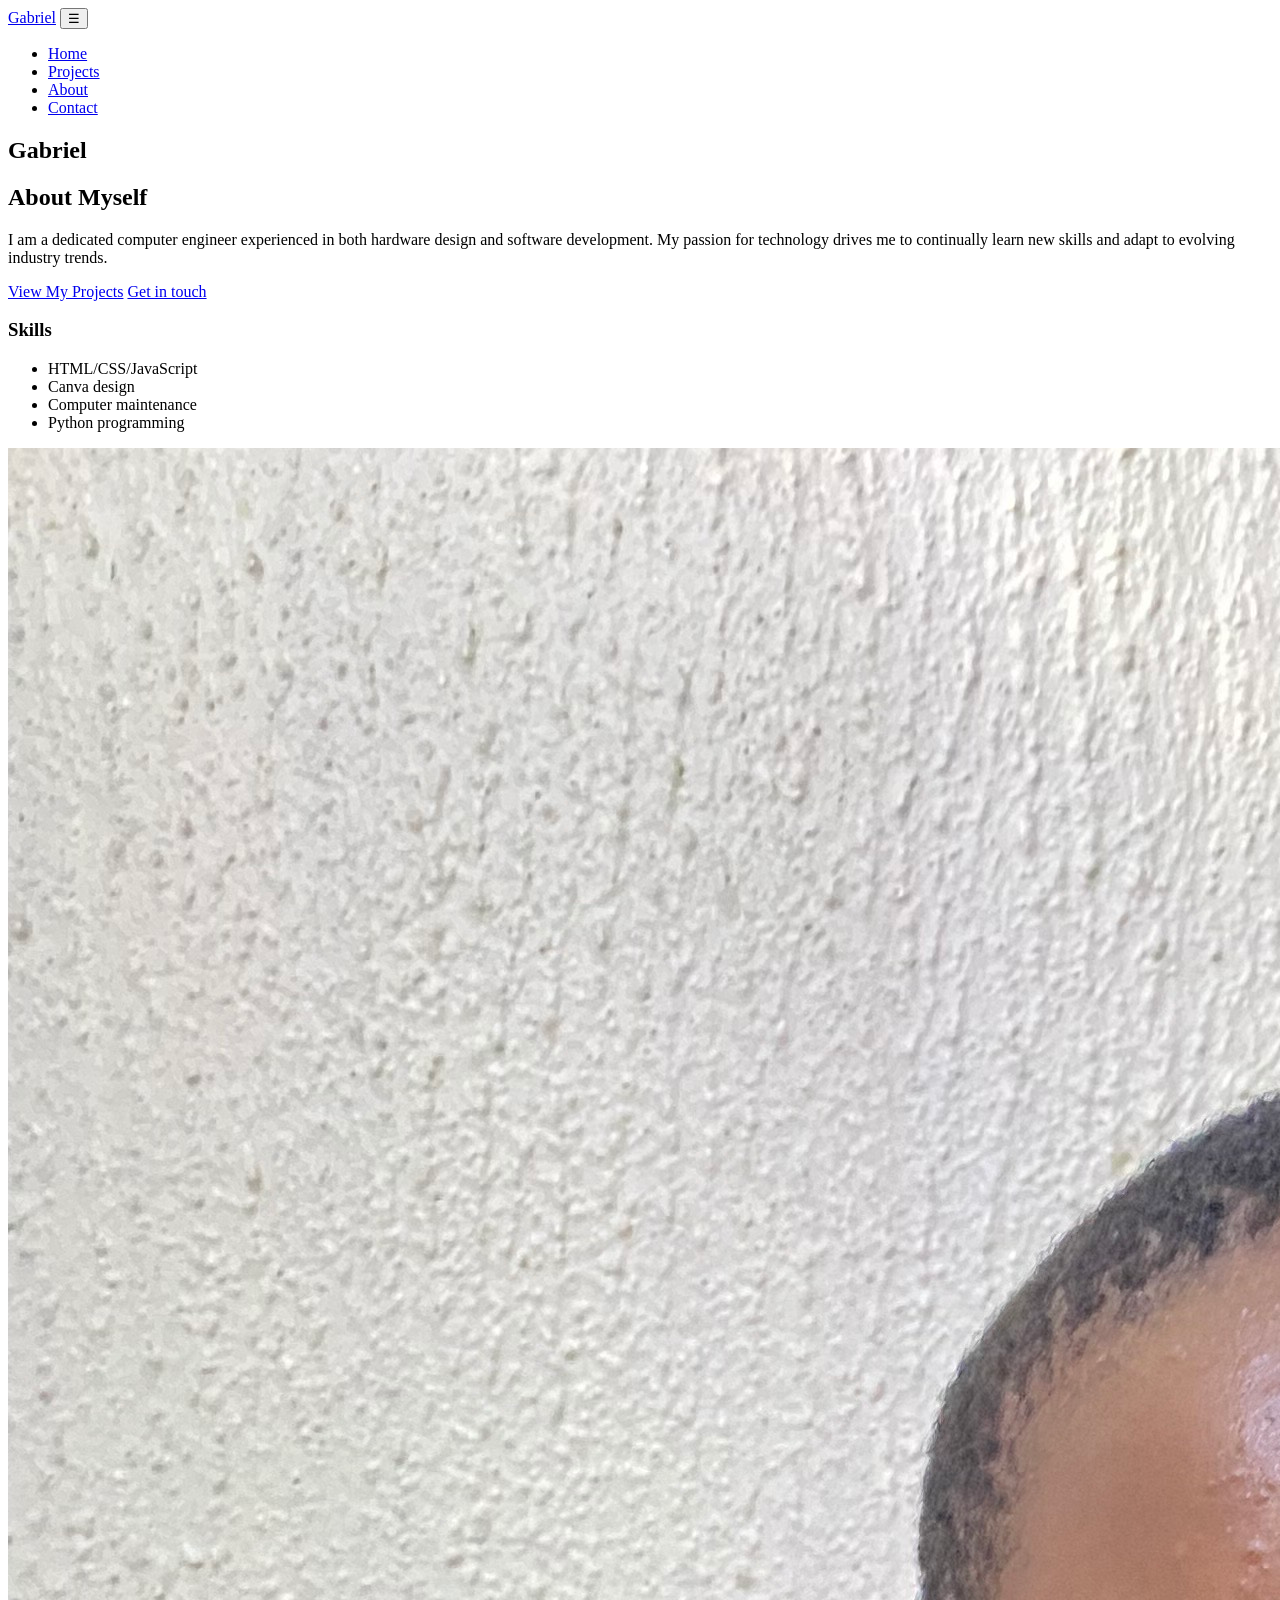
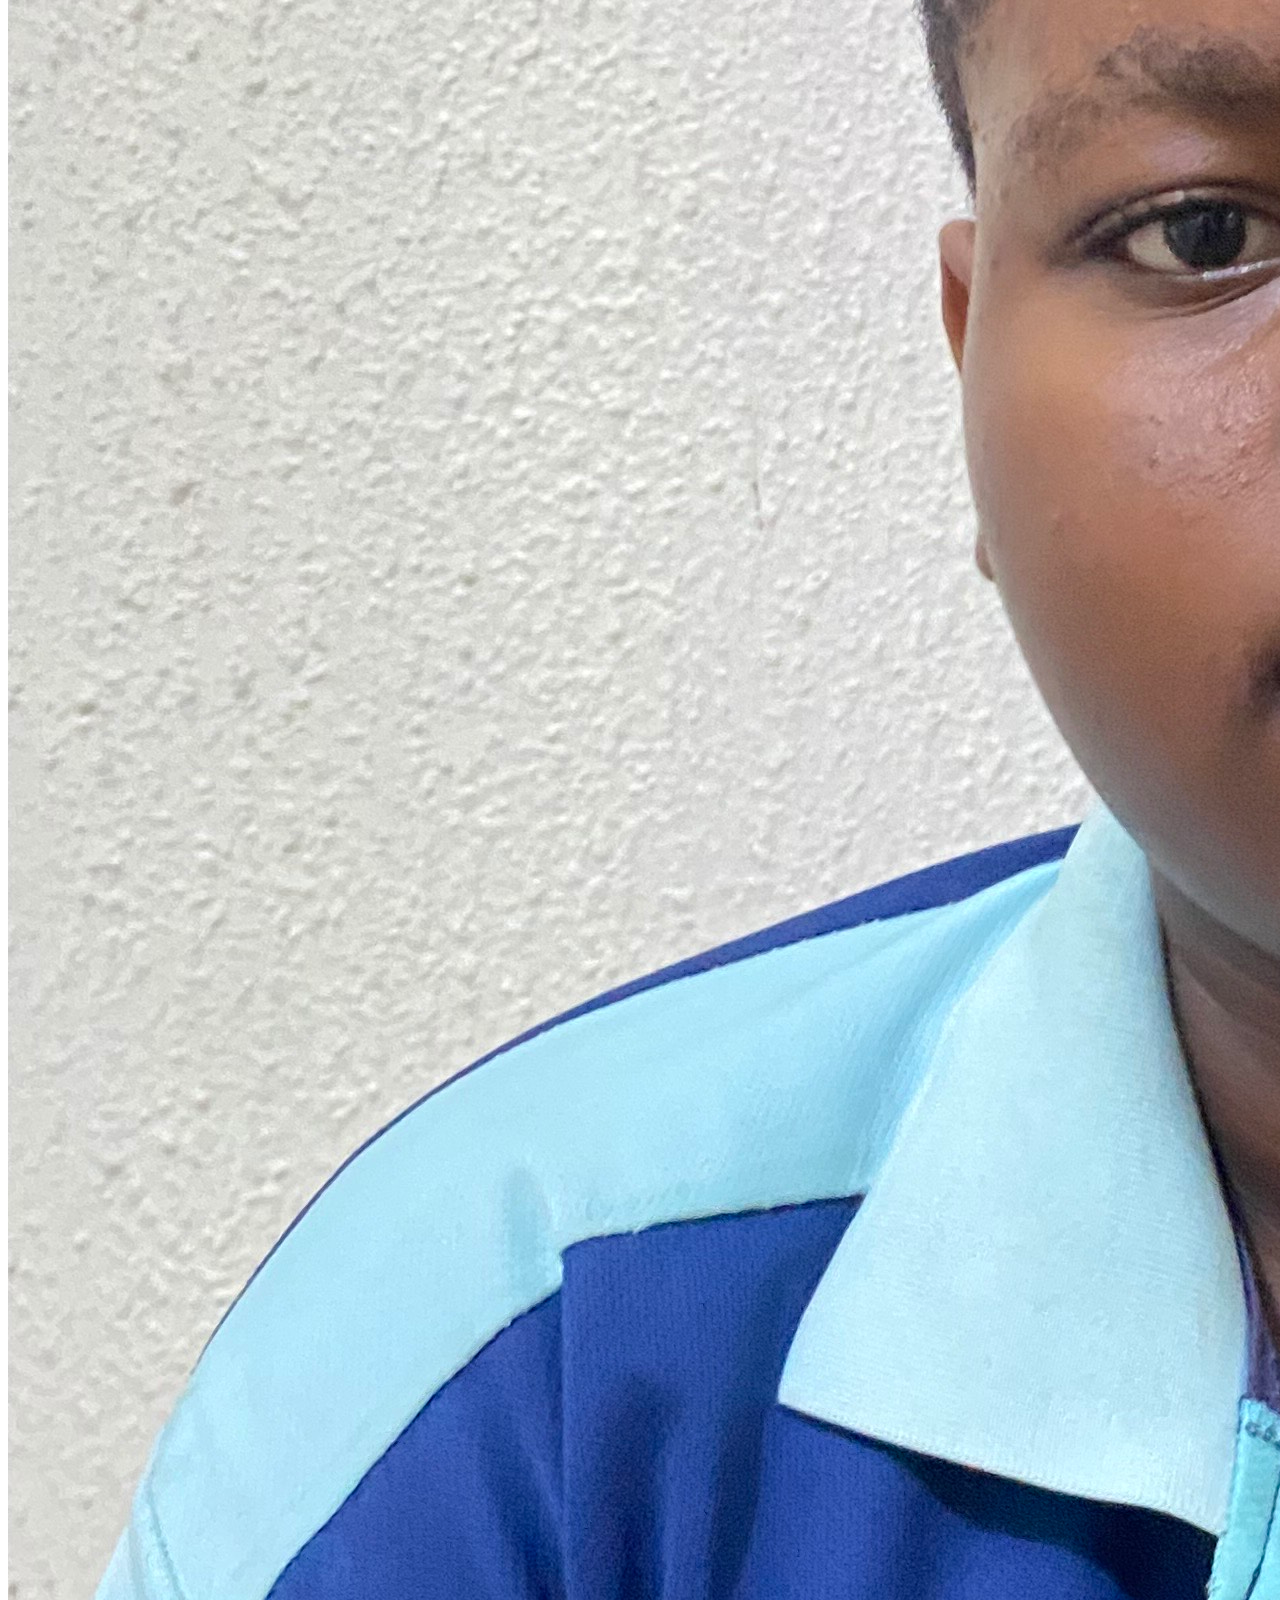
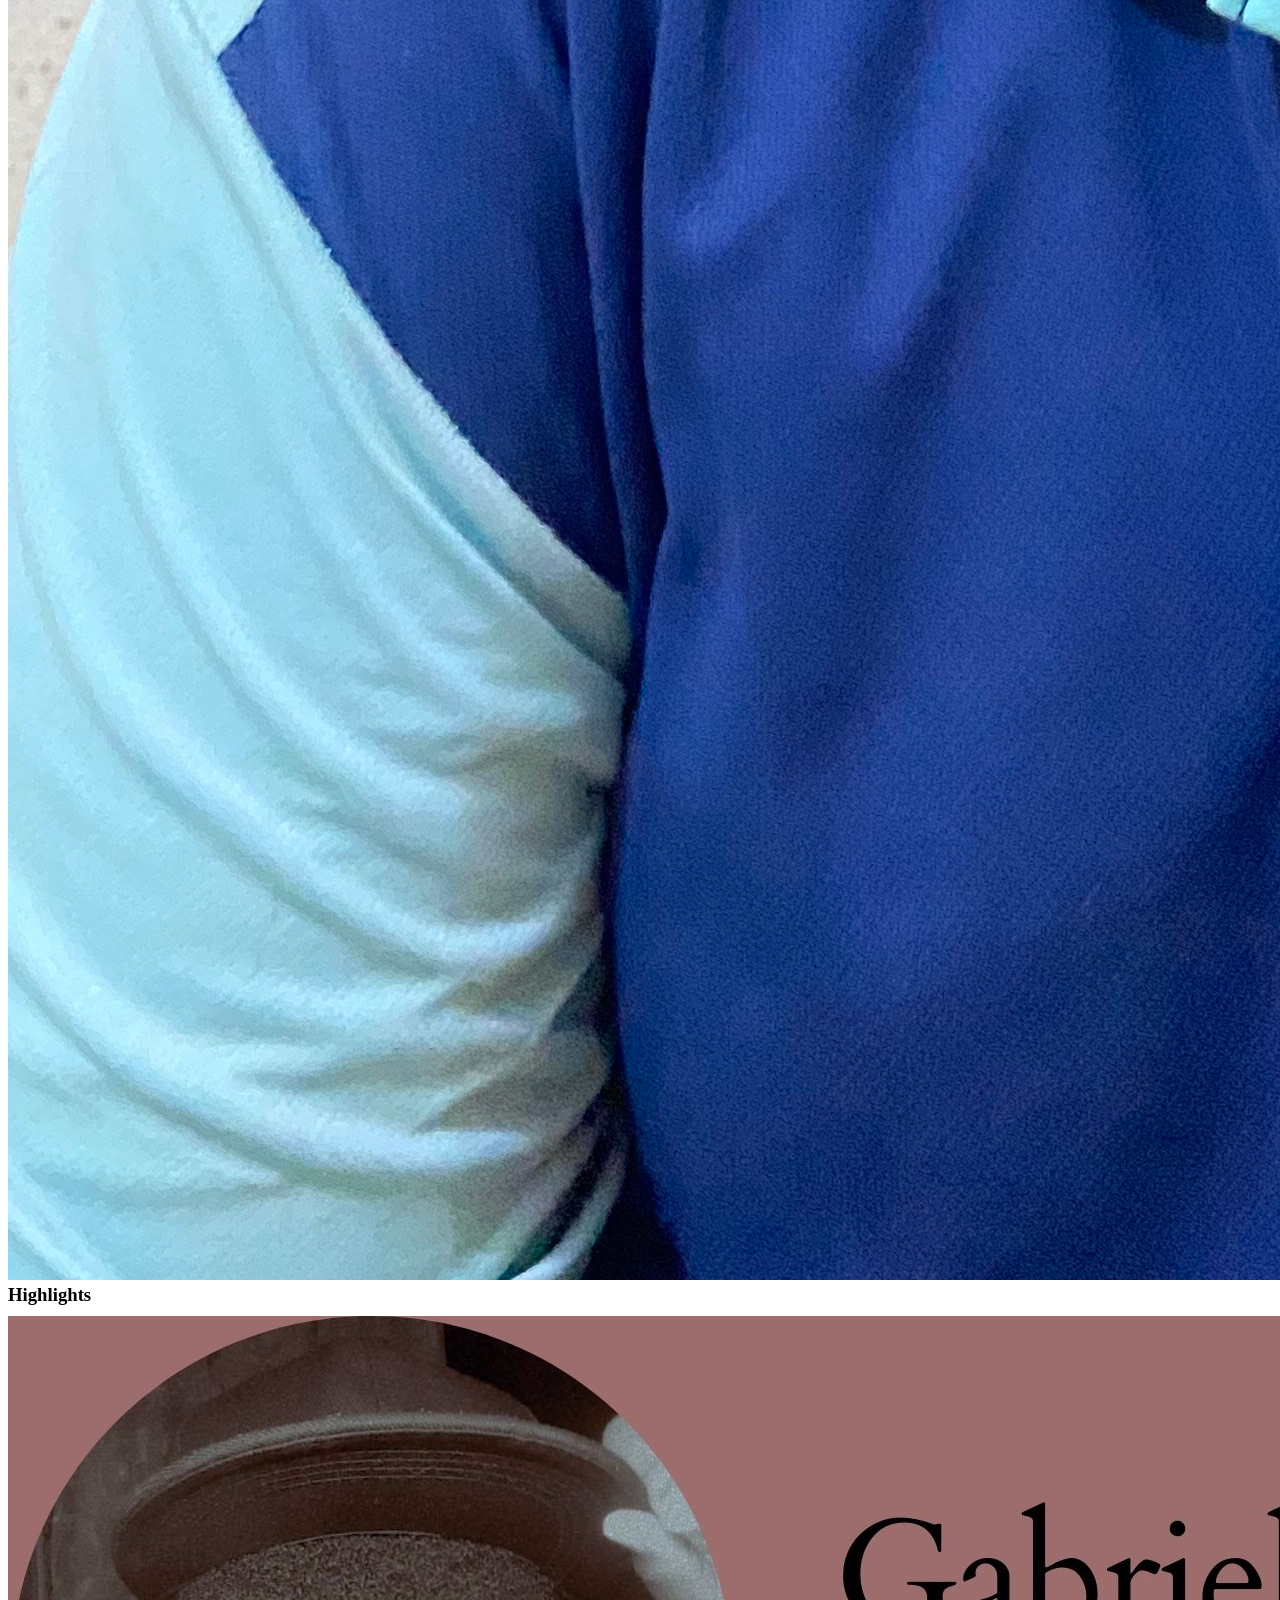
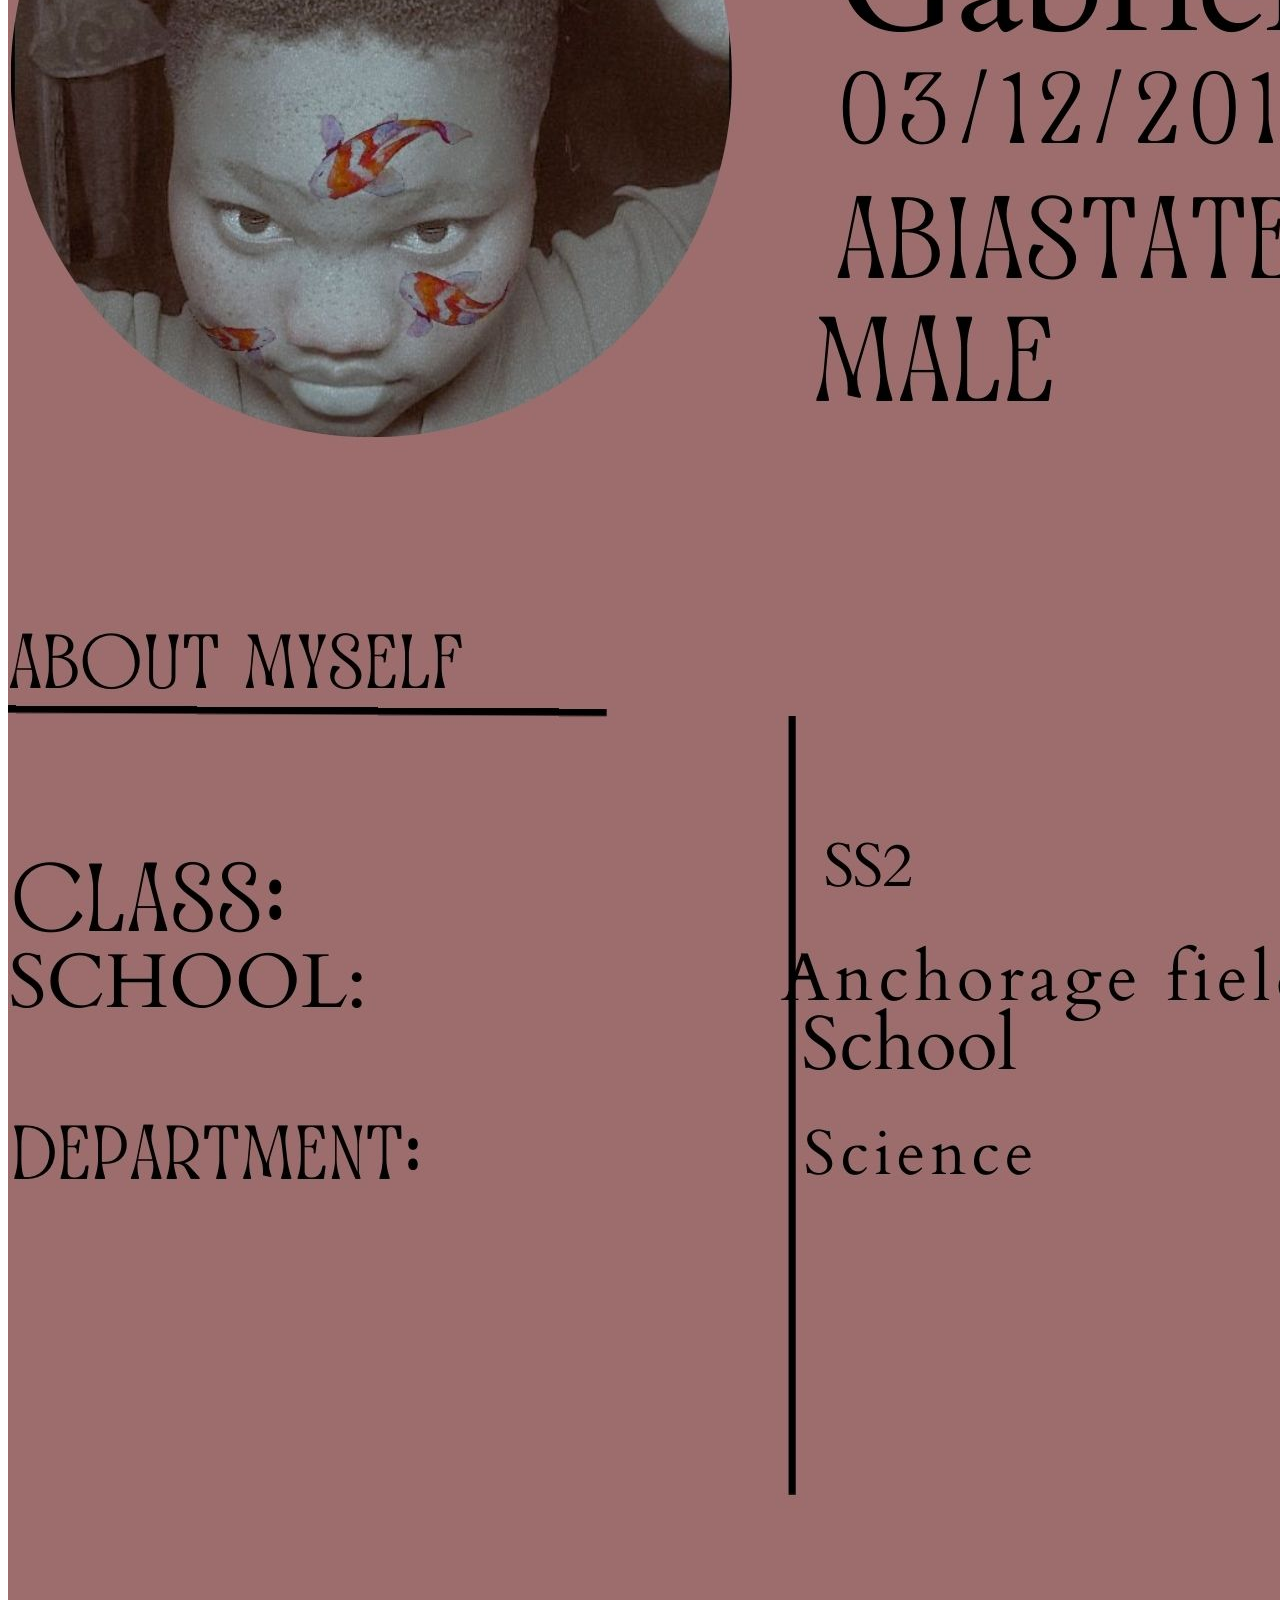
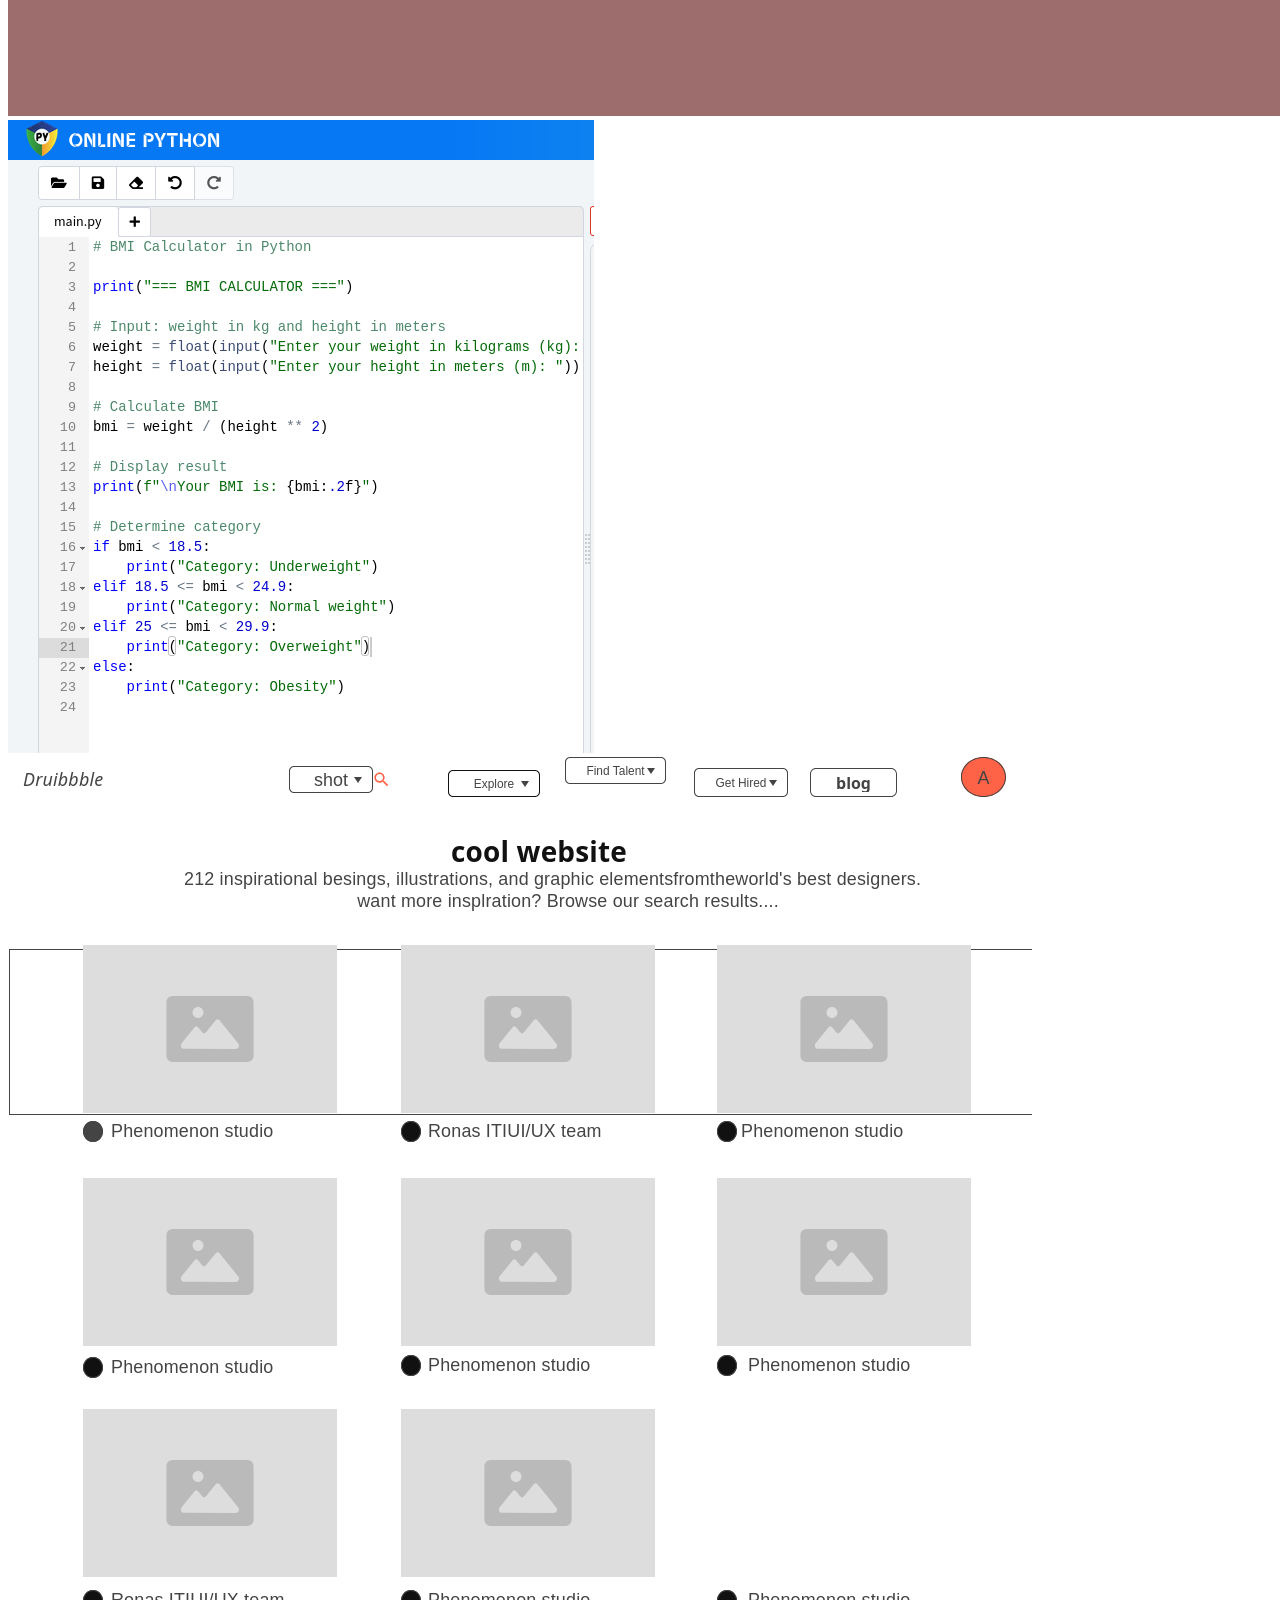
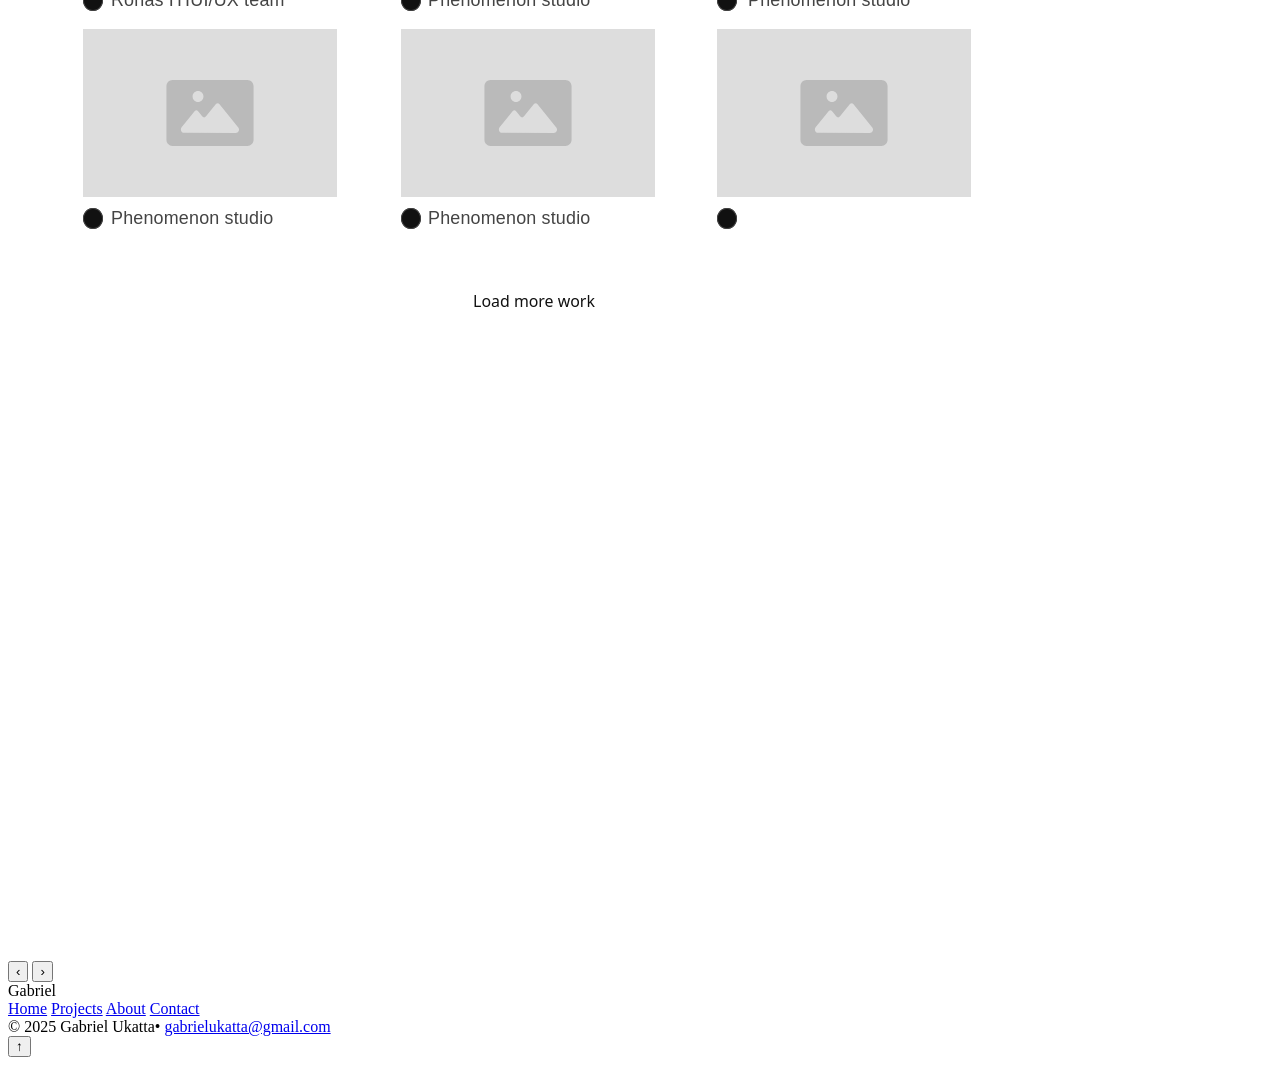
==== index.html @ 64c1f009 "Add files via upload" ====
<!doctype html>
<html lang="en">
<head>
  <meta charset="utf-8">
  <meta name="viewport" content="width=device-width, initial-scale=1">
  <title>Home | Gabriel's page</title>
  <link rel="stylesheet" href="css/styles.css">
</head>
<body>
  <nav class="site-nav">
    <div class="container nav-inner">
      <a class="brand" href="index.html">Gabriel</a>
      <button class="nav-toggle" aria-label="Open menu">☰</button>
      <ul class="nav-links">
        <li><a href="index.html">Home</a></li>
        <li><a href="projects.html">Projects</a></li>
        <li><a href="about.html">About</a></li>
        <li><a href="contact.html">Contact</a></li>
      </ul>
    </div>
  </nav>

  <main class="container hero">
    <section class="hero-left">
      <h2 class="intro">Gabriel</h2>
      <h2>About Myself</h2>
      <p class="bio">I am a dedicated computer engineer experienced in both hardware design and software development. My passion for technology
         drives me to continually learn new skills and adapt to evolving industry trends.</p>
      <p>
        <a class="btn" href="projects.html">View My Projects</a>
        <a class="btn" href="contact.html">Get in touch</a>
      </p>

      <h3 class="skills-heading">Skills</h3>
      <ul class="skills-list moved">
        <li>HTML/CSS/JavaScript</li>
        <li>Canva design</li>
        <li>Computer maintenance</li>
        <li>Python programming</li>
      </ul>
    </section>

    <aside class="hero-right">
      <img src="ggg.jpeg" alt="Gabriel" class="profile nudged">
    </aside>
  </main>

  <!-- Highlights slideshow: uses the site's slideshow JS/CSS -->
  <section class="slideshow hero-gallery container" aria-label="Highlights slideshow">
    <h3 style="margin-top:0;margin-bottom:.6rem;color:var(--text)">Highlights</h3>
    <div class="slides">
      <div class="slide"><a href="Gabriel.jpeg" target="_blank" rel="noopener"><img src="Gabriel.jpeg" alt="Gabriel"></a></div>
      <div class="slide"><a href="BMI CALCULATOR.jpeg" target="_blank" rel="noopener"><img src="BMI CALCULATOR.jpeg" alt="BMI Calculator"></a></div>
      <div class="slide"><a href="wireframe.jpeg" target="_blank" rel="noopener"><img src="wireframe.jpeg" alt="Wireframe"></a></div>
    </div>
    <button class="prev" aria-label="Previous">‹</button>
    <button class="next" aria-label="Next">›</button>
    <div class="dots" role="tablist"></div>
  </section>

  <script src="js/main.js"></script>

  <footer class="site-footer">
      <div class="container footer-inner">
        <div class="footer-brand">Gabriel</div>
        <nav class="footer-nav">
          <a href="index.html">Home</a>
          <a href="projects.html">Projects</a>
          <a href="about.html">About</a>
          <a href="contact.html">Contact</a>
        </nav>
        <div class="footer-meta">© 2025 Gabriel Ukatta• <a href="mailto:gabrielukatta@gmail.com">gabrielukatta@gmail.com</a></div>
      </div>
      <button id="backToTop" class="back-to-top" aria-label="Back to top">↑</button>
    </footer>
</body>
</html>
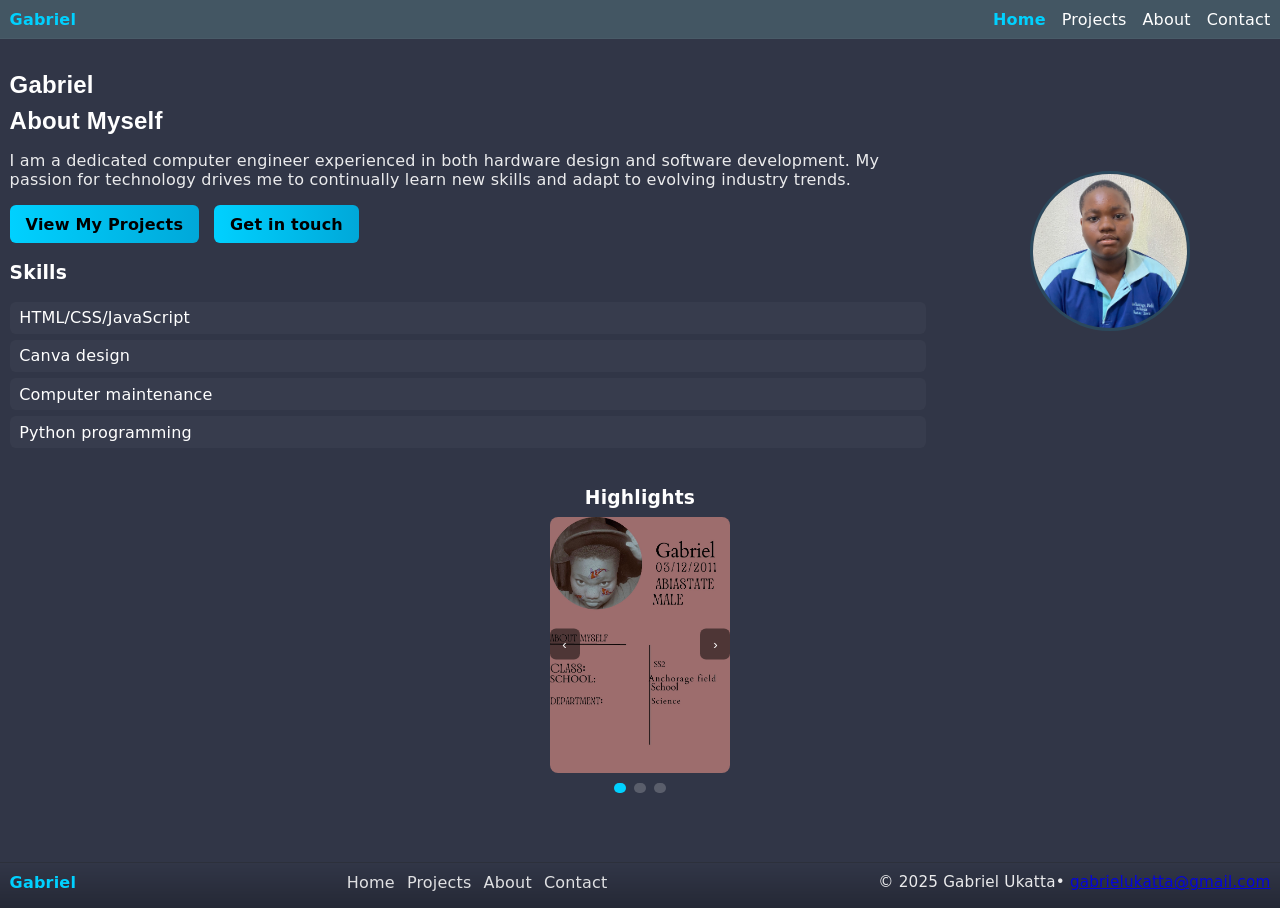
==== commit b0fb4692: "Update index.html" ====
--- a/index.html
+++ b/index.html
@@ -4,7 +4,7 @@
   <meta charset="utf-8">
   <meta name="viewport" content="width=device-width, initial-scale=1">
   <title>Home | Gabriel's page</title>
-  <link rel="stylesheet" href="css/styles.css">
+  <link rel="stylesheet" href="styles.css">
 </head>
 <body>
   <nav class="site-nav">
@@ -58,7 +58,7 @@
     <div class="dots" role="tablist"></div>
   </section>
 
-  <script src="js/main.js"></script>
+  <script src="main.js"></script>
 
   <footer class="site-footer">
       <div class="container footer-inner">
@@ -74,4 +74,4 @@
       <button id="backToTop" class="back-to-top" aria-label="Back to top">↑</button>
     </footer>
 </body>
-</html>+</html>
--- a/styles.css
+++ b/styles.css
@@ -0,0 +1,221 @@
+/* Global / Reset */
+:root{
+  --bg:#313647;
+  --nav:#435663;
+  --text:#ffffff;
+  --accent:#00d1ff;
+  --max-width:1300px;
+}
+*{box-sizing:border-box}
+.container{max-width:var(--max-width);margin:0 auto;padding:.6rem}
+
+/* Make the page use a column flex layout so footer can stick to the bottom on short pages */
+html,body{height:100%;margin:0;background:var(--bg);color:var(--text);font-family:Inter, Poppins, Roboto, system-ui, -apple-system, BlinkMacSystemFont, 'Segoe UI', Roboto, 'Helvetica Neue', Arial;letter-spacing:0.2px;}
+body{display:flex;flex-direction:column;min-height:100vh}
+main{flex:1}
+
+.site-nav{background:var(--nav);border-bottom:1px solid rgba(255,255,255,0.03)}
+.nav-inner{display:flex;align-items:center;justify-content:space-between}
+.brand{color:var(--accent);text-decoration:none;font-weight:700}
+.nav-links{list-style:none;display:flex;gap:1rem;margin:0;padding:0}
+.nav-links a{color:var(--text);text-decoration:none;transition:color .18s ease, transform .12s ease}
+
+/* Ensure nav links are always visible (desktop and mobile) */
+.site-nav .nav-links a,
+.site-nav .nav-links a:visited,
+.nav-links.show a{
+  color:var(--text);
+}
+
+/* Link interaction states: hover, focus, active (pressed) for all pages */
+.nav-links a:hover,.nav-links a:focus{color:var(--accent);transform:translateY(-1px);outline:none}
+.nav-links a:active{ 
+  color:#00a0cc;
+  transform:translateY(-12px);
+
+}
+
+/* Keyboard focus visible (better accessibility) */
+.nav-links a:focus-visible{outline:3px solid rgba(0,209,255,0.15);outline-offset:4px;border-radius:6px}
+
+/* Mark current page link */
+.nav-links a.current,
+.nav-links a[aria-current="page"],
+.nav-inner .nav-links a.current,
+.nav-inner .nav-links a[aria-current="page"]{
+  color:var(--accent);
+  font-weight:700;
+}
+
+/* Mirror for footer nav (keep consistent) */
+.footer-nav a.current,.footer-nav a[aria-current="page"]{color:var(--accent);font-weight:700}
+.nav-toggle{display:none;background:transparent;border:none;color:var(--text);font-size:1.4rem}
+.nav-toggle:focus{outline:2px solid rgba(0,209,255,0.25);outline-offset:3px;border-radius:6px}
+
+/* Hero */
+.hero{display:grid;grid-template-columns:1fr 320px;gap:1.5rem;align-items:center;padding:2rem .6rem}
+.hero-left h2{margin:0 0 .5rem 0;font-family:'Poppins', 'Montserrat', 'Roboto Condensed', sans-serif}
+.bio{opacity:0.9}
+.btn{display:inline-block;padding:.6rem 1rem;background:linear-gradient(90deg,var(--accent),#00a8d9);color:#000;border-radius:6px;text-decoration:none;font-weight:600}
+.btn.secondary{background:transparent;color:var(--text);border:1px solid rgba(255,255,255,0.06);padding:.55rem .95rem;margin-left:.6rem}
+.btn.secondary:hover{background:rgba(255,255,255,0.02);border-color:rgba(0,209,255,0.12);color:var(--accent)}
+.btn + .btn{margin-left:.6rem}
+.hero-right{display:flex;flex-direction:column;align-items:center;gap:1rem}
+.profile{width:160px;height:160px;object-fit:cover;border-radius:999px;border:3px solid rgba(0,209,255,0.12)}
+.profile.nudged{transform:translateY(-12px)}
+.skills-list{list-style:none;padding:0;margin:0;text-align:left}
+.skills-list.moved{margin-top:1rem}
+.skills-list li{background:rgba(255,255,255,0.03);padding:.4rem .6rem;border-radius:6px;margin-bottom:.4rem}
+
+/* About page skill badges */
+.skill-list{display:flex;flex-wrap:wrap;gap:.5rem;padding:0;margin:0;list-style:none}
+.skill-list li{margin:0}
+.skill-badge{display:inline-block;padding:.35rem .6rem;border-radius:999px;background:rgba(255,255,255,0.03);color:var(--text);border:1px solid rgba(255,255,255,0.04);font-weight:600;cursor:default}
+.skill-badge:hover{background:rgba(0,209,255,0.08);border-color:rgba(0,209,255,0.18);color:var(--accent)}
+
+/* Projects */
+.projects-page h1{margin-top:1rem}
+.projects-grid{display:grid;grid-template-columns:repeat(auto-fit,minmax(240px,1fr));gap:1rem}
+.project-card{
+  background:rgba(255,255,255,0.03);
+  padding:1rem;
+  border-radius:8px;
+  display:flex;
+  flex-direction:column;
+ }
+
+.project-card img{
+  width:100%;
+  height:140px;
+  object-fit:cover;
+  border-radius:6px;
+  gap:0.3em;
+}
+.tech-tags{margin-top:.6rem}
+.tech-tag{display:inline-block;background:rgba(0,209,255,0.12);color:var(--accent);padding:.2rem .4rem;border-radius:4px;font-size:.85rem;margin-right:.4rem}
+
+/* Improve paragraph alignment inside project cards */
+.project-card p{
+  margin:.6rem 0 0;
+  line-height:1.55;
+  letter-spacing:0.12px;
+}
+.project-card h3{margin-top:.6rem;margin-bottom:.4rem}
+
+/* About */
+.two-col{display:grid;grid-template-columns:1fr 320px;gap:2rem;align-items:start}
+.skills{align-self:start;margin-top:0}
+.education h2,.skills h2{margin-top:0}
+
+/* Contact */
+.contact-header h1{margin:0 0 .25rem}
+.contact-header p{margin:0 0 1rem;opacity:0.95}
+
+.contact-grid{display:grid;grid-template-columns:1fr 320px;gap:1.5rem;align-items:start}
+.contact-form{display:block}
+.contact-form .form-row{margin-bottom:.75rem}
+.contact-form label{display:block;margin-bottom:.25rem;font-weight:600}
+.contact-form input,.contact-form textarea{width:100%;padding:.6rem;border-radius:8px;border:1px solid rgba(255,255,255,0.06);background:transparent;color:var(--text)}
+
+/* Make the message textarea text match other inputs (use --text) and soften the placeholder */
+.contact-form textarea{color:var(--text);background:transparent}
+.contact-form textarea::placeholder{color:rgba(255,255,255,0.6)}
+
+/* Ensure the small 'Message me' button in the contact-info card shows black text (override earlier link color) */
+.contact-info.card .btn{color:#000}
+.form-actions{display:flex;gap:.75rem;align-items:center}
+.form-status{color:var(--accent);font-weight:700}
+.contact-info.card{background:rgba(255,255,255,0.02);padding:1rem;border-radius:8px}
+.contact-info.card h2{margin-top:0}
+.contact-info.card a{color:var(--accent);text-decoration:none}
+.contact-info.card p{margin:.6rem 0}
+
+/* contact page info item */
+.info-item{background:rgba(255,255,255,0.01);padding:.6rem;border-radius:6px;margin:.6rem 0}
+.info-item h3{margin:.2rem 0 .35rem}
+.info-item .info-btn{margin-top:.4rem}
+
+/* Responsive */
+@media (max-width:900px){
+  .hero{grid-template-columns:1fr;}
+  .two-col{grid-template-columns:1fr;}
+  .nav-toggle{display:block}
+  .nav-links{display:none;flex-direction:column;background:var(--nav);position:absolute;right:1rem;top:56px;padding:1rem;border-radius:8px}
+  .nav-links.show{display:flex}
+}
+
+/* Footer */
+.site-footer{background:linear-gradient(180deg, rgba(0,0,0,0.0), rgba(0,0,0,0.25));border-top:1px solid rgba(255,255,255,0.03);padding:.4rem 0;margin-top:0}
+.footer-inner{display:flex;gap:1rem;align-items:center;justify-content:space-between}
+.footer-brand{color:var(--accent);font-weight:700}
+.footer-nav{display:flex;gap:.75rem}
+.footer-nav a{color:rgba(255,255,255,0.85);text-decoration:none}
+.footer-meta{opacity:0.9;font-size:.95rem}
+
+/* Back to top */
+.back-to-top{position:fixed;right:1rem;bottom:1rem;background:var(--accent);color:#000;border:0;padding:.6rem .7rem;border-radius:999px;display:none;box-shadow:0 6px 18px rgba(0,0,0,0.5);cursor:pointer}
+.back-to-top.show{display:block}
+
+@media (max-width:700px){
+  .footer-inner{flex-direction:column;gap:.5rem;text-align:center}
+}
+
+/* Slideshow */
+.slideshow{position:relative;max-width:var(--max-width);margin:1rem auto;padding:0 .6rem}
+.slides{position:relative;overflow:hidden;border-radius:8px}
+.slide{display:none}
+.slide img{width:100%;height:260px;object-fit:cover;display:block}
+.slide.active{display:block}
+.slideshow .prev,.slideshow .next{position:absolute;top:50%;transform:translateY(-50%);background:rgba(0,0,0,0.5);color:var(--text);border:0;padding:.5rem .8rem;border-radius:6px;cursor:pointer}
+.slideshow .prev{left:1rem}
+.slideshow .next{right:1rem}
+.dots{display:flex;gap:.5rem;justify-content:center;padding:.6rem 0}
+.dots button{width:10px;height:10px;border-radius:999px;border:0;background:rgba(255,255,255,0.2);cursor:pointer}
+.dots button.active{background:var(--accent)}
+
+@media (max-width:700px){
+  .slide img{height:160px}
+}
+
+/* Gallery under skills */
+.hero-gallery{margin:2rem auto;padding:0 1rem}
+.gallery-grid{display:grid;grid-template-columns:repeat(3,1fr);gap:1rem;align-items:center}
+.gallery-grid a{display:block;border-radius:8px;overflow:hidden;box-shadow:0 6px 18px rgba(0,0,0,0.35)}
+.gallery-grid img{width:100%;height:180px;object-fit:cover;display:block;transition:transform .25s ease}
+.gallery-grid a:hover img{transform:scale(1.03)}
+
+@media (max-width:900px){
+  .gallery-grid{grid-template-columns:repeat(2,1fr)}
+  .gallery-grid img{height:160px}
+}
+@media (max-width:520px){
+  .gallery-grid{grid-template-columns:1fr}
+  .gallery-grid img{height:220px}
+}
+
+/* Reduce spacing so slideshow/gallery sits directly above the footer */
+.hero-gallery.slideshow{margin:0 auto;padding:0 1rem 0;margin-top:0}
+.hero-gallery.slideshow .slides{border-radius:8px}
+.hero-gallery .slide img{
+  /* responsive height that adapts to viewport width */
+  height: clamp(160px, 20vw, 260px);
+}
+
+/* Make the section heading tighter and centered so slideshow aligns visually */
+.hero-gallery h3{margin-top:0;margin-bottom:.35rem;color:var(--text);text-align:center;font-weight:700}
+
+/* Remove extra bottom spacing inside slides so gallery hugs footer */
+.hero-gallery .slides{margin-bottom:0}
+
+/* Tweak footer spacing so it sits right below the gallery */
+.site-footer{
+  margin-top:60px;
+  padding-top:0;
+}
+
+@media (max-width:900px){
+  .hero-gallery .slide img{height:180px}
+}
+@media (max-width:520px){
+  .hero-gallery .slide img{height:200px}
+}
